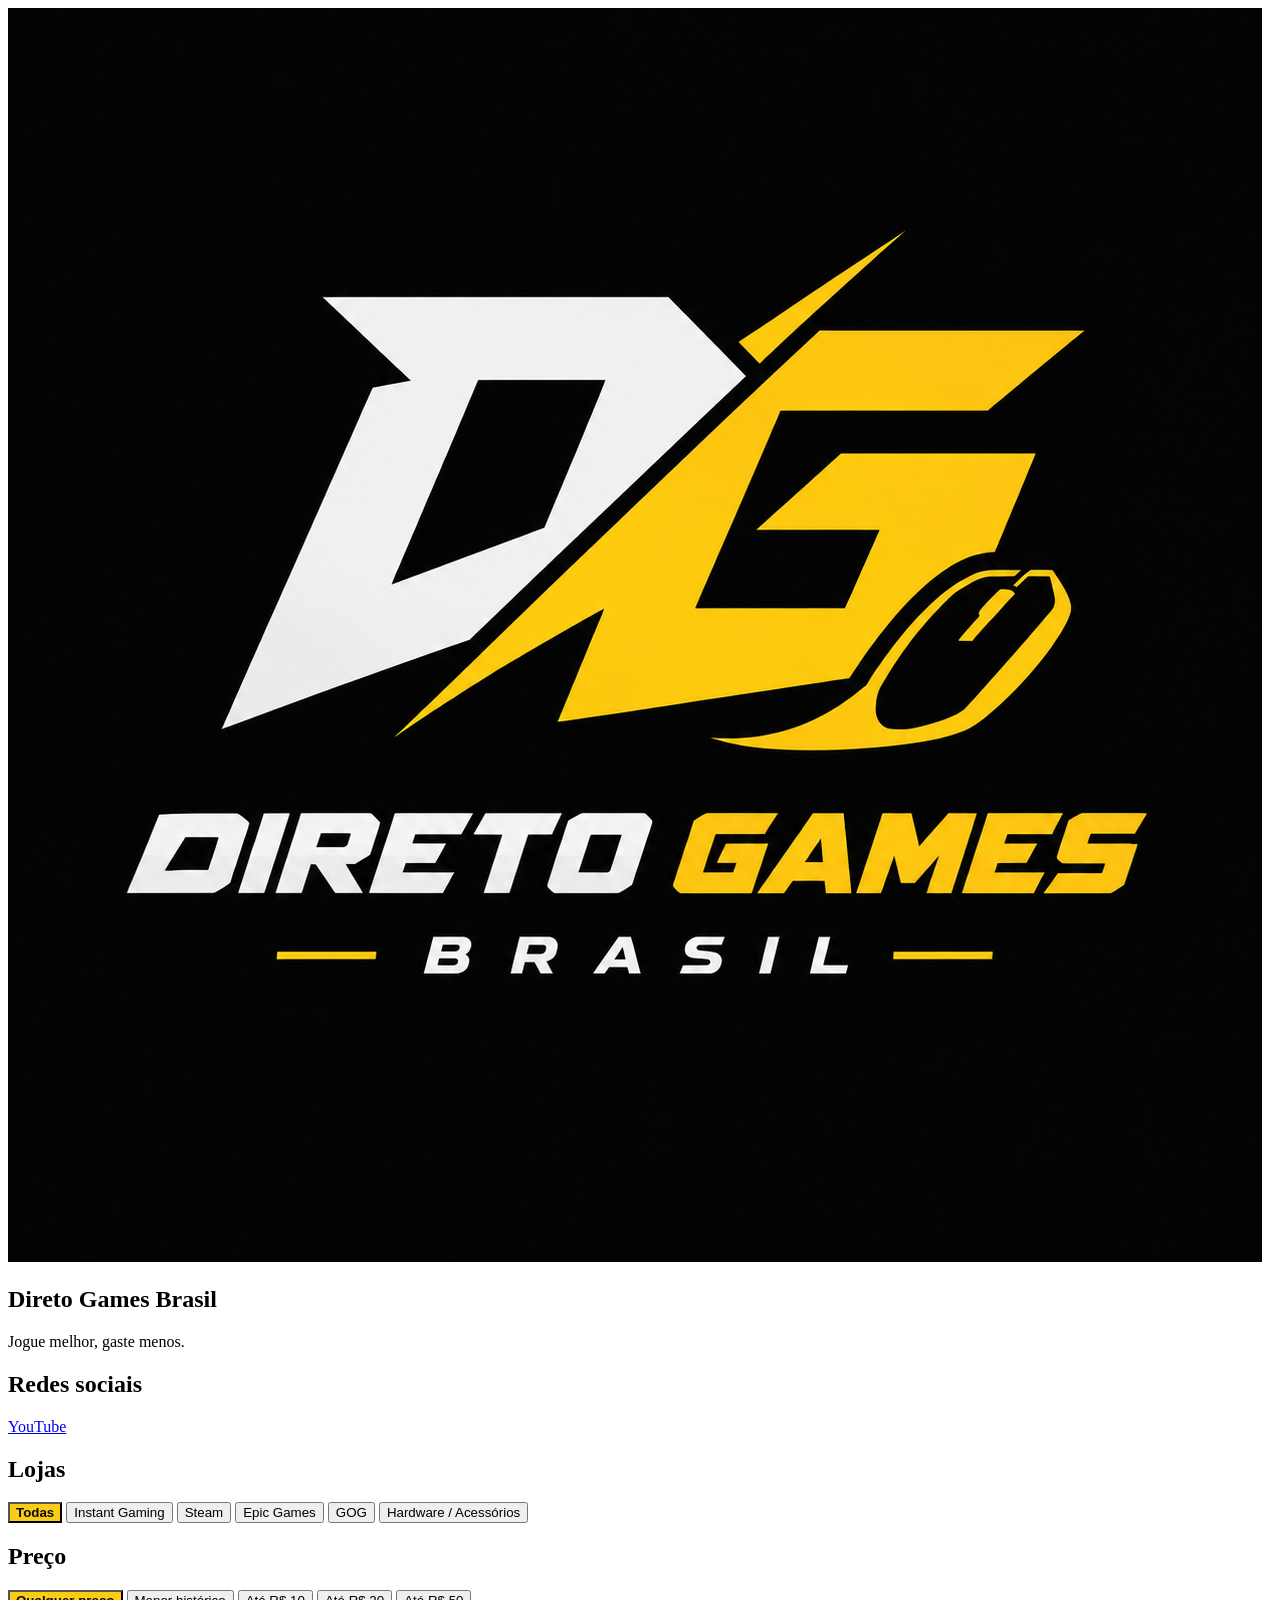
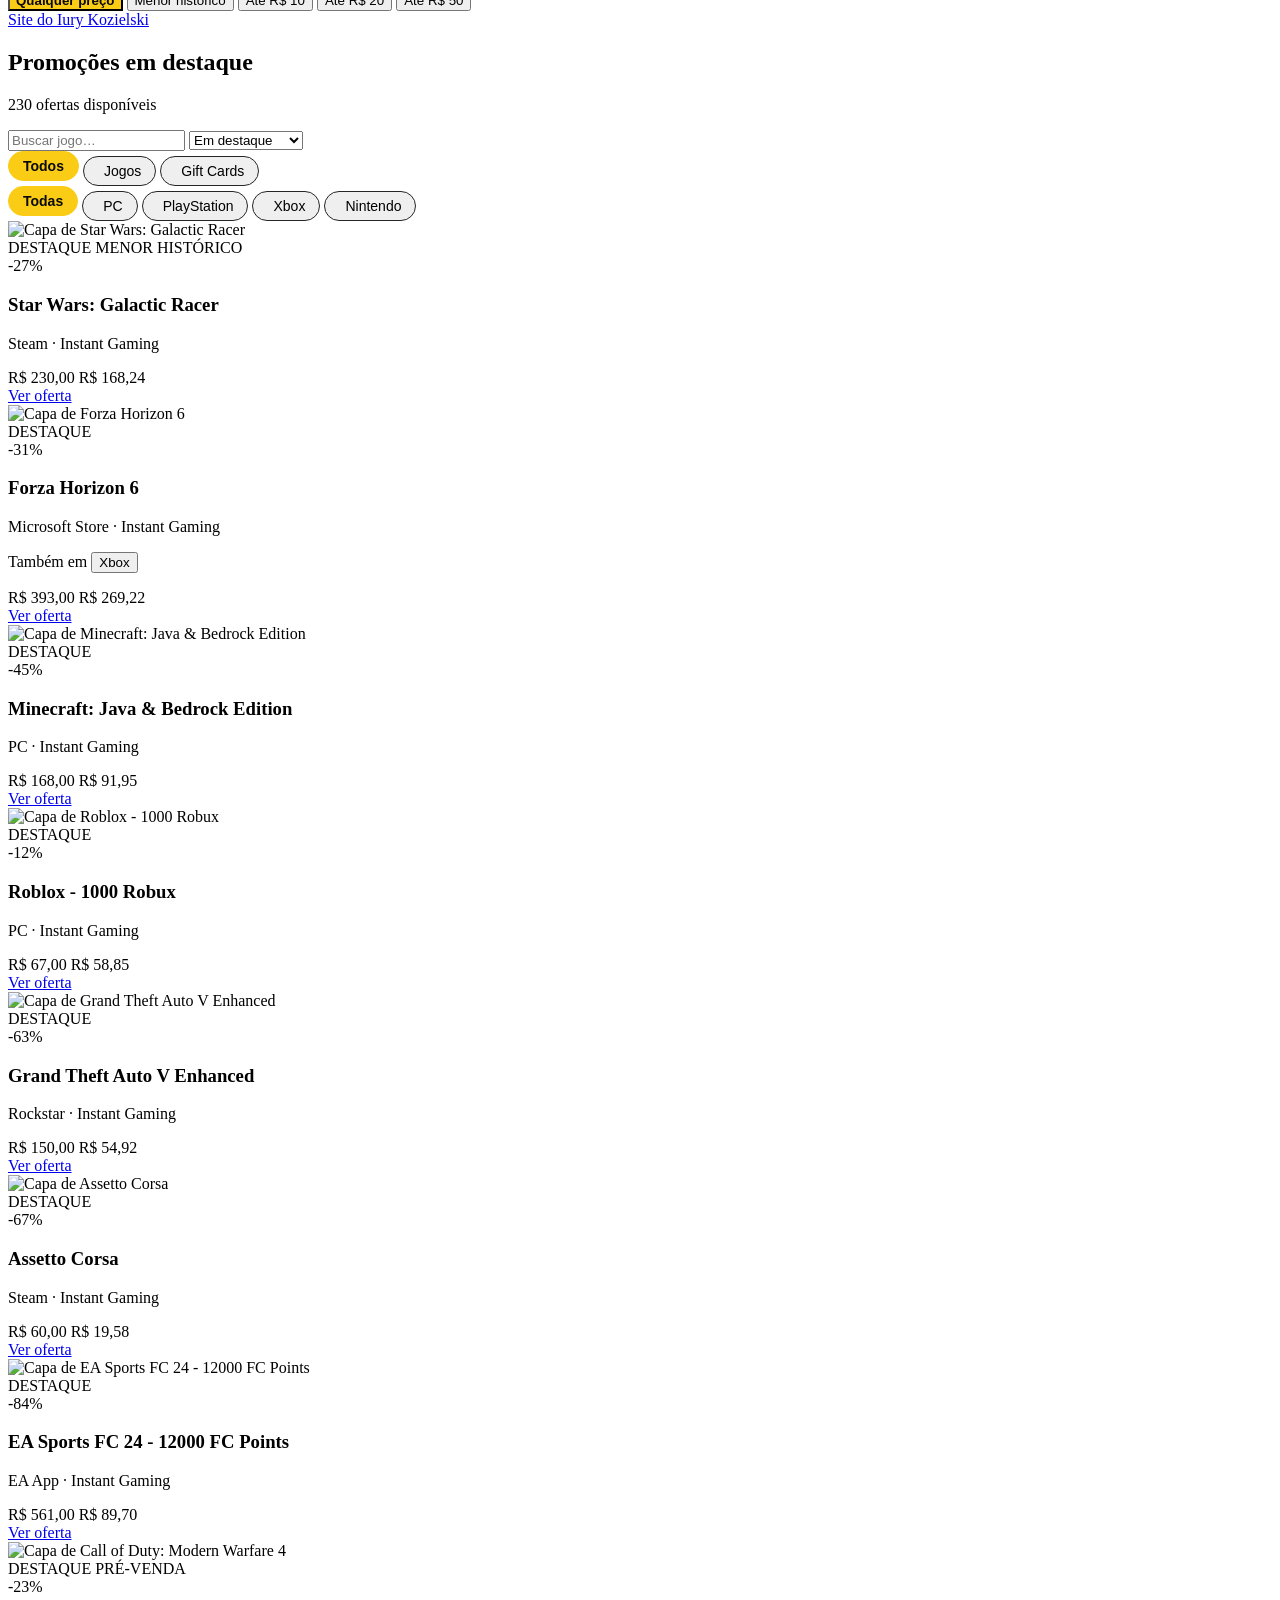
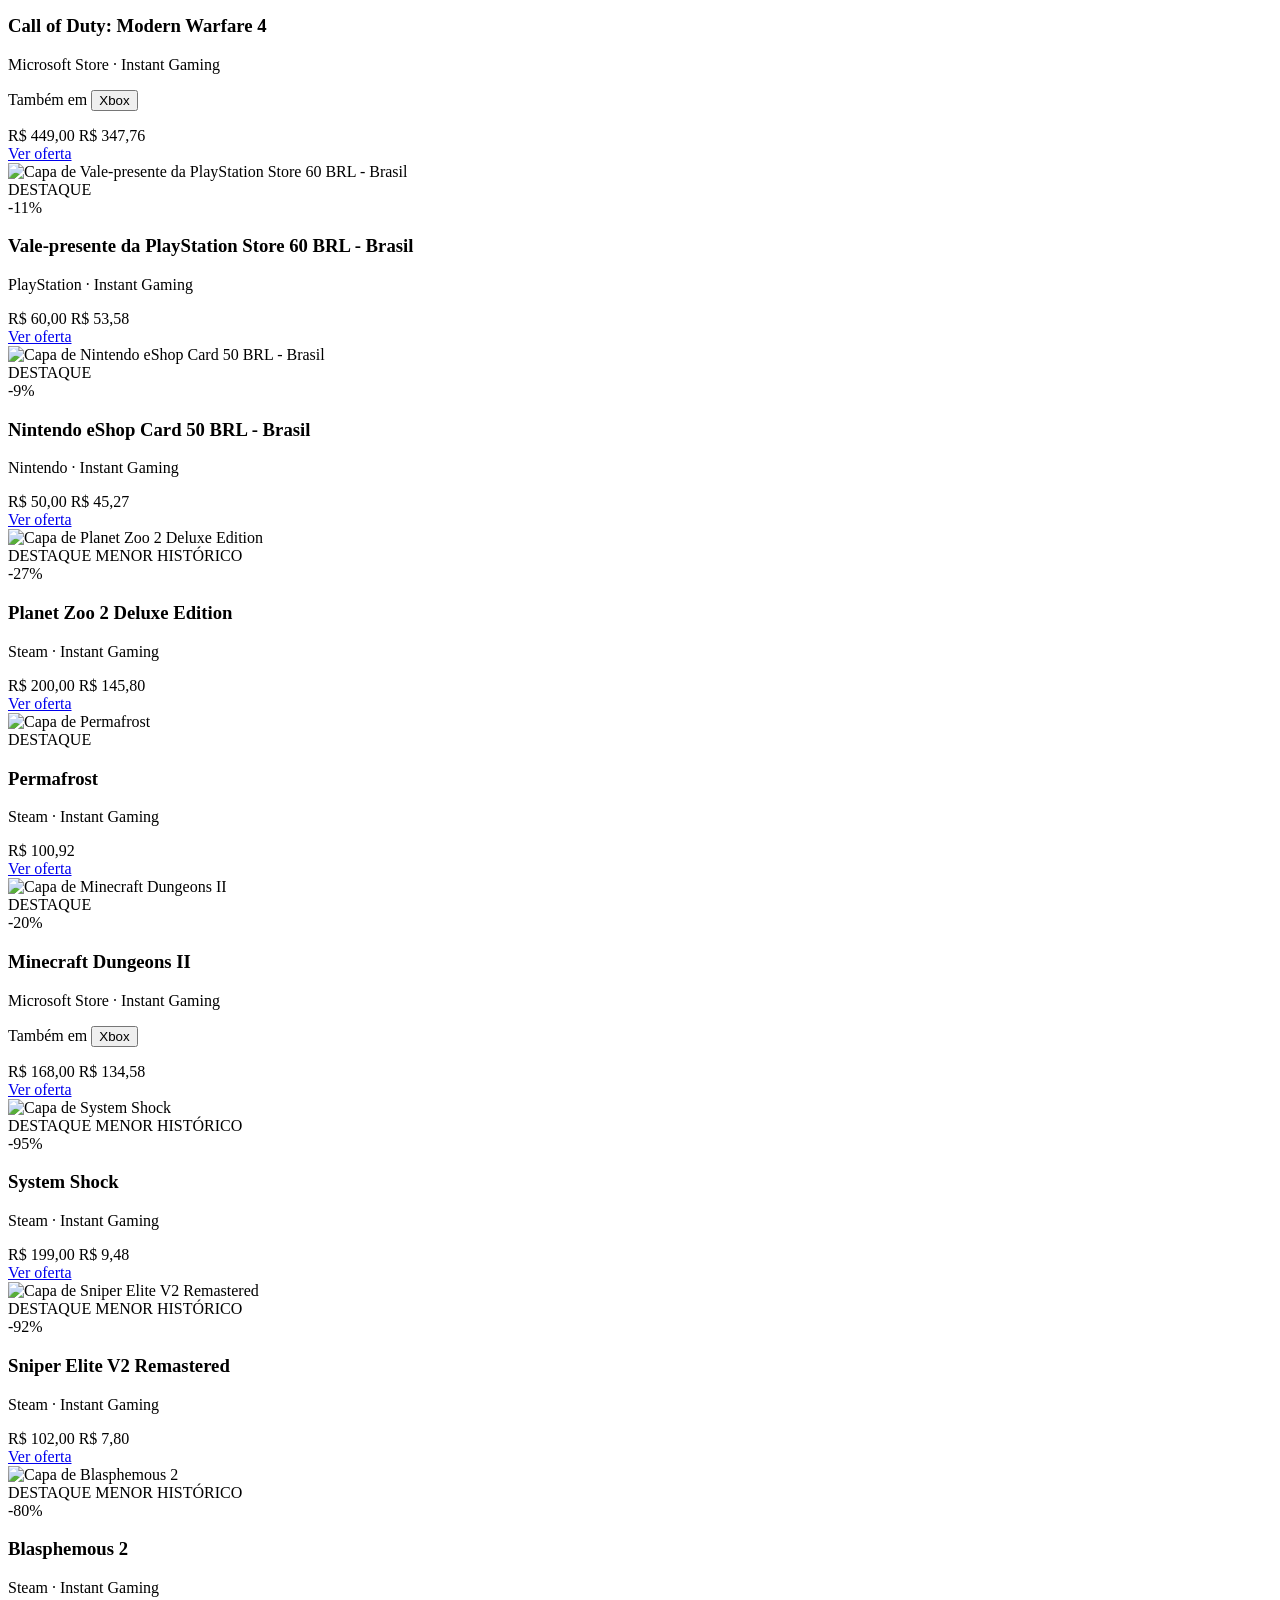
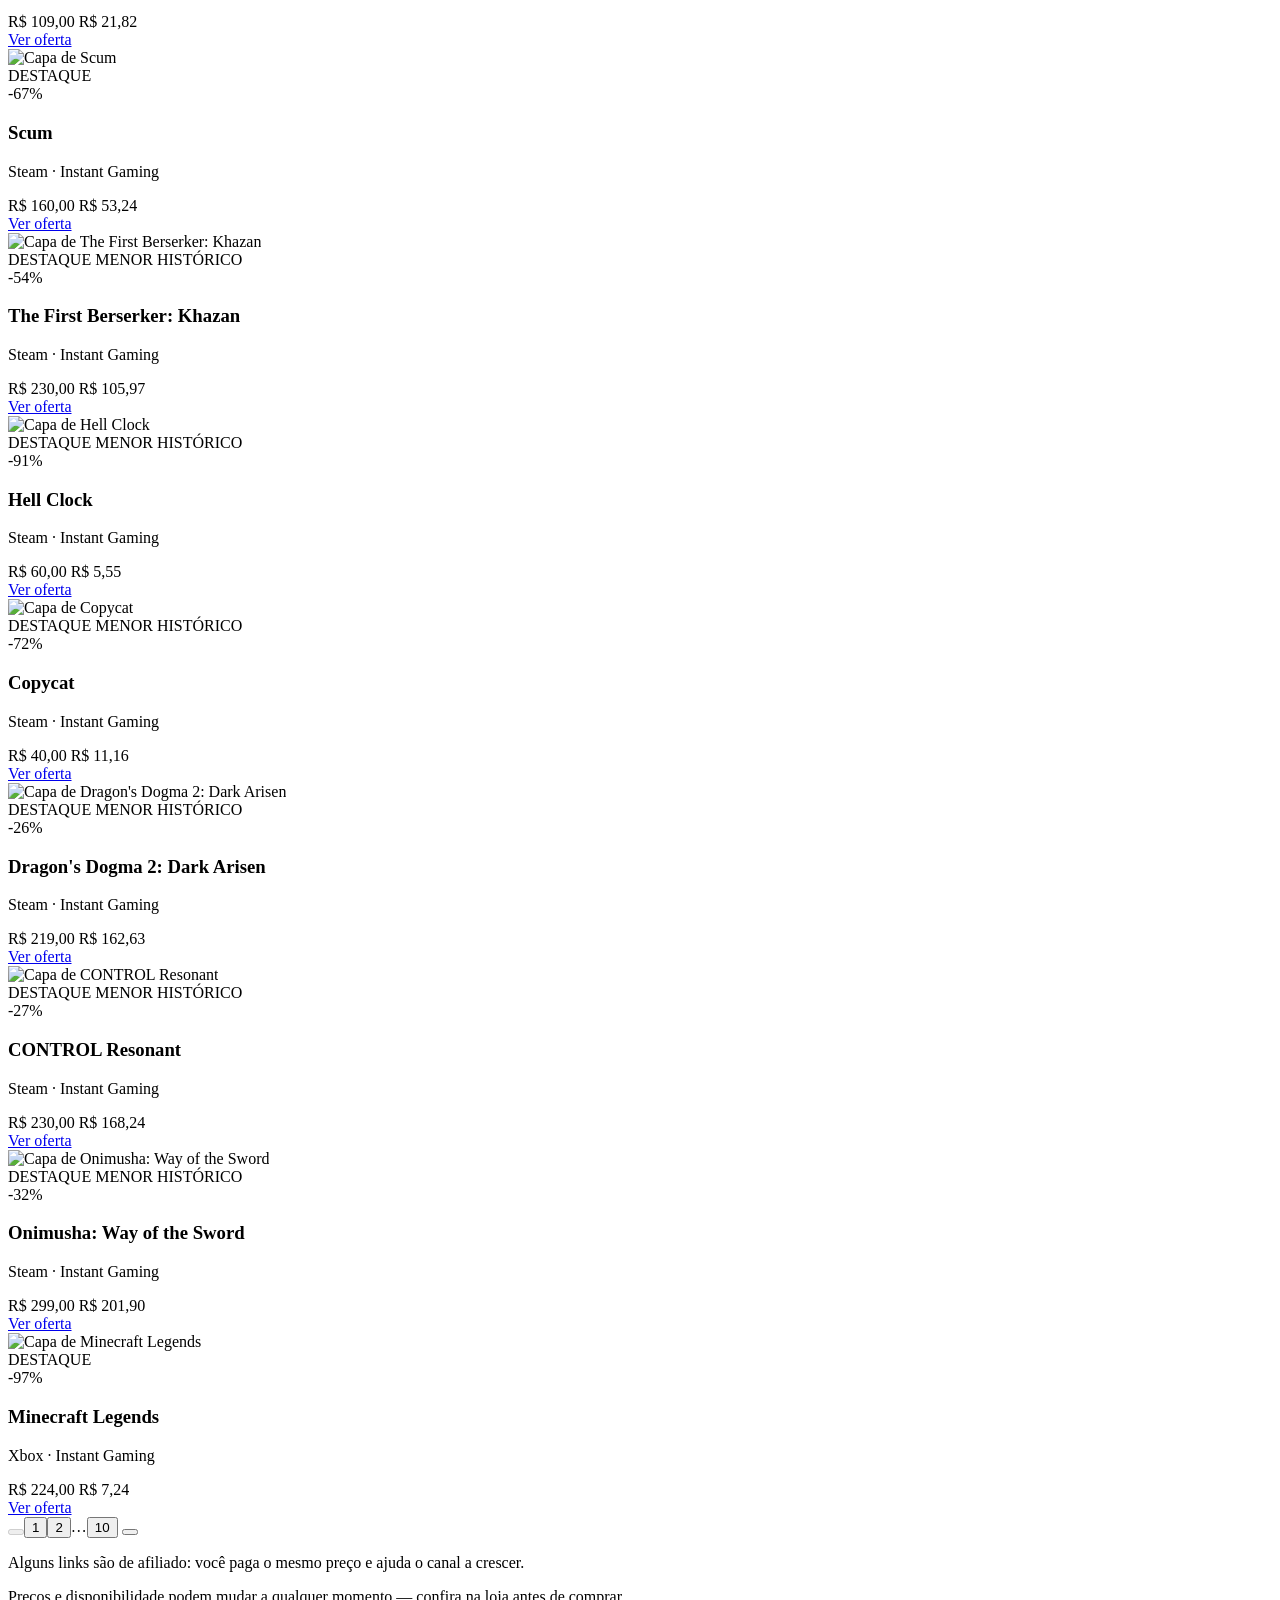
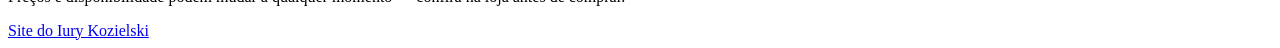
==== Front/diretogames/index.html @ 2d15b0ff "Adiciona site de promoções do canal Direto Games Brasil - Nova página do canal no portfólio (canal-d" ====
<!DOCTYPE html>
<html lang="pt-BR">
<head>
  <meta charset="UTF-8" />
  <meta name="viewport" content="width=device-width, initial-scale=1.0" />
  <title>Direto Games Brasil · Promoções de Jogos</title>
  <meta name="description" content="Tutoriais, dicas e promoções pra você jogar melhor e gastar menos. As melhores ofertas de jogos selecionadas pelo canal Direto Games Brasil." />
  <link rel="icon" type="image/png" href="../assets/logo-diretogames.png" />
  <script src="https://cdn.tailwindcss.com"></script>
  <script>
    // Cores da marca, tiradas do logo (preto + amarelo + branco).
    tailwind.config = {
      theme: {
        extend: {
          colors: {
            marca: { DEFAULT: "#FACC15", escuro: "#CA8A04" },
            fundo: { DEFAULT: "#0A0A0A", card: "#141414", borda: "#262626" },
          },
        },
      },
    };
  </script>
  <link rel="stylesheet" href="https://cdn.jsdelivr.net/npm/@tabler/icons-webfont@2.44.0/tabler-icons.min.css" />
  <style>
    /* Botões de filtro: o ativo fica amarelo; o JS só troca a classe "ativo". */
    .filtro { transition: background-color .15s, color .15s; }
    .filtro.ativo { background: #FACC15; color: #0A0A0A; font-weight: 600; }
    .filtro:not(.ativo):hover { background: #1f1f1f; }
    /* Versão "pílula" dos filtros, usada na linha de tipo/plataforma acima da grade. */
    .chip { display: inline-flex; align-items: center; gap: .375rem; padding: .375rem .875rem; border-radius: 9999px; border: 1px solid #262626; font-size: .875rem; }
    .chip.ativo { border-color: #FACC15; }
  </style>
</head>
<body class="bg-fundo text-neutral-100 min-h-screen">

  <div class="md:flex">

    <!-- Lateral: no desktop fica fixa à esquerda; no celular vira um bloco no topo -->
    <aside class="md:w-64 md:fixed md:inset-y-0 md:overflow-y-auto bg-fundo-card border-b md:border-b-0 md:border-r border-fundo-borda p-5 space-y-6">
      <div class="flex md:flex-col items-center gap-4 md:gap-3 md:text-center">
        <img src="../assets/logo-diretogames.png" alt="Logo do canal Direto Games Brasil" class="w-16 h-16 md:w-28 md:h-28 rounded-full object-cover border-2 border-marca" />
        <div>
          <h1 class="text-lg md:text-xl font-bold">Direto Games Brasil</h1>
          <p class="text-xs text-neutral-400">Jogue melhor, gaste menos.</p>
        </div>
      </div>

      <div>
        <h2 class="px-2 text-xs font-semibold tracking-wider text-neutral-500 uppercase">Redes sociais</h2>
        <div class="mt-2 flex md:flex-col flex-wrap gap-1">
          <a href="https://www.youtube.com/@diretogamesbrasil?sub_confirmation=1" target="_blank" rel="noopener" class="flex items-center gap-3 px-2 py-2 text-sm rounded-md hover:bg-[#1f1f1f] transition">
            <i class="ti ti-brand-youtube text-lg text-red-500"></i> YouTube
          </a>
        </div>
      </div>

      <!-- data-loja precisa bater com o campo "loja" da promoção (ver promocoes-dados.js) -->
      <div>
        <h2 class="px-2 text-xs font-semibold tracking-wider text-neutral-500 uppercase">Lojas</h2>
        <div class="mt-2 flex md:flex-col flex-wrap gap-1" id="filtros-loja">
          <button type="button" class="filtro ativo flex items-center gap-3 px-3 py-2 text-sm rounded-md text-left" data-loja="todas"><i class="ti ti-layout-grid"></i> Todas</button>
          <button type="button" class="filtro flex items-center gap-3 px-3 py-2 text-sm rounded-md text-left" data-loja="Instant Gaming"><i class="ti ti-bolt"></i> Instant Gaming</button>
          <button type="button" class="filtro flex items-center gap-3 px-3 py-2 text-sm rounded-md text-left" data-loja="Steam"><i class="ti ti-brand-steam"></i> Steam</button>
          <button type="button" class="filtro flex items-center gap-3 px-3 py-2 text-sm rounded-md text-left" data-loja="Epic Games"><i class="ti ti-building-store"></i> Epic Games</button>
          <button type="button" class="filtro flex items-center gap-3 px-3 py-2 text-sm rounded-md text-left" data-loja="GOG"><i class="ti ti-device-gamepad-2"></i> GOG</button>
          <button type="button" class="filtro flex items-center gap-3 px-3 py-2 text-sm rounded-md text-left" data-loja="Hardware"><i class="ti ti-keyboard"></i> Hardware / Acessórios</button>
        </div>
      </div>

      <!-- data-preco: "historico" = só menor histórico; número = preço máximo em reais -->
      <div>
        <h2 class="px-2 text-xs font-semibold tracking-wider text-neutral-500 uppercase">Preço</h2>
        <div class="mt-2 flex md:flex-col flex-wrap gap-1" id="filtros-preco">
          <button type="button" class="filtro ativo flex items-center gap-3 px-3 py-2 text-sm rounded-md text-left" data-preco="qualquer"><i class="ti ti-coins"></i> Qualquer preço</button>
          <button type="button" class="filtro flex items-center gap-3 px-3 py-2 text-sm rounded-md text-left" data-preco="historico"><i class="ti ti-trending-down"></i> Menor histórico</button>
          <button type="button" class="filtro flex items-center gap-3 px-3 py-2 text-sm rounded-md text-left" data-preco="10"><i class="ti ti-tag"></i> Até R$ 10</button>
          <button type="button" class="filtro flex items-center gap-3 px-3 py-2 text-sm rounded-md text-left" data-preco="20"><i class="ti ti-tag"></i> Até R$ 20</button>
          <button type="button" class="filtro flex items-center gap-3 px-3 py-2 text-sm rounded-md text-left" data-preco="50"><i class="ti ti-tag"></i> Até R$ 50</button>
        </div>
      </div>

      <a href="../index.html" class="hidden md:flex items-center gap-2 px-2 text-xs text-neutral-500 hover:text-neutral-300 transition">
        <i class="ti ti-arrow-left"></i> Site do Iury Kozielski
      </a>
    </aside>

    <main id="topo-promocoes" class="flex-1 md:ml-64 p-5 md:p-8 space-y-6">
      <div class="flex flex-col sm:flex-row sm:items-end sm:justify-between gap-4">
        <div>
          <h2 class="text-2xl font-bold flex items-center gap-2"><i class="ti ti-flame text-marca"></i>Promoções em destaque</h2>
          <p class="text-sm text-neutral-400" id="contador-promocoes"></p>
        </div>
        <div class="flex flex-col sm:flex-row gap-2">
          <label class="relative">
            <i class="ti ti-search absolute left-3 top-1/2 -translate-y-1/2 text-neutral-500"></i>
            <input type="search" id="busca-promocao" placeholder="Buscar jogo…" class="w-full sm:w-56 pl-9 pr-3 py-2 rounded-md bg-fundo-card border border-fundo-borda text-sm focus:outline-none focus:border-marca" />
          </label>
          <select id="ordem-promocao" class="px-3 py-2 rounded-md bg-fundo-card border border-fundo-borda text-sm focus:outline-none focus:border-marca">
            <option value="destaque">Em destaque</option>
            <option value="desconto">Maior desconto</option>
            <option value="preco">Menor preço</option>
          </select>
        </div>
      </div>

      <!-- Filtros de tipo e plataforma ficam aqui em cima da grade (e não na lateral)
           pra lateral continuar enxuta. Combinam com os filtros de loja/preço.
           O JS esconde a plataforma quando uma loja específica está selecionada
           (e a linha inteira no Hardware) — ver atualizarFiltrosVisiveis(). -->
      <div class="flex flex-wrap items-center gap-x-6 gap-y-3" id="linha-filtros">
        <div class="flex flex-wrap gap-1" id="filtros-tipo">
          <button type="button" class="filtro chip ativo" data-tipo="todos">Todos</button>
          <button type="button" class="filtro chip" data-tipo="jogo"><i class="ti ti-device-gamepad-2"></i> Jogos</button>
          <button type="button" class="filtro chip" data-tipo="giftcard"><i class="ti ti-gift-card"></i> Gift Cards</button>
        </div>
        <div class="flex flex-wrap items-center gap-x-6 gap-y-3" id="grupo-categoria">
          <div class="hidden sm:block w-px h-6 bg-fundo-borda"></div>
          <div class="flex flex-wrap gap-1" id="filtros-categoria">
            <button type="button" class="filtro chip ativo" data-categoria="todas">Todas</button>
            <button type="button" class="filtro chip" data-categoria="PC"><i class="ti ti-device-desktop"></i> PC</button>
            <button type="button" class="filtro chip" data-categoria="PlayStation"><i class="ti ti-device-gamepad"></i> PlayStation</button>
            <button type="button" class="filtro chip" data-categoria="Xbox"><i class="ti ti-brand-xbox"></i> Xbox</button>
            <button type="button" class="filtro chip" data-categoria="Nintendo"><i class="ti ti-device-nintendo"></i> Nintendo</button>
          </div>
        </div>
      </div>

      <div class="grid grid-cols-1 sm:grid-cols-2 xl:grid-cols-3 2xl:grid-cols-4 gap-5" id="grade-promocoes">
        <p class="text-neutral-500 text-sm col-span-full">Carregando promoções…</p>
      </div>

      <!-- Paginação numerada (‹ 1 2 3 … 10 ›), montada pelo JS em renderizarPaginacao() -->
      <nav id="paginacao" aria-label="Páginas de promoções" class="flex flex-wrap justify-center items-center gap-1"></nav>

      <footer class="pt-8 text-xs text-neutral-500 space-y-1">
        <p>Alguns links são de afiliado: você paga o mesmo preço e ajuda o canal a crescer.</p>
        <p>Preços e disponibilidade podem mudar a qualquer momento — confira na loja antes de comprar.</p>
        <a href="../index.html" class="md:hidden inline-flex items-center gap-2 pt-2 hover:text-neutral-300 transition"><i class="ti ti-arrow-left"></i> Site do Iury Kozielski</a>
      </footer>
    </main>
  </div>

  <script src="js/promocoes-instant-gaming.js"></script>
  <script src="js/promocoes-dados.js"></script>
  <script src="js/promocoes.js"></script>
</body>
</html>
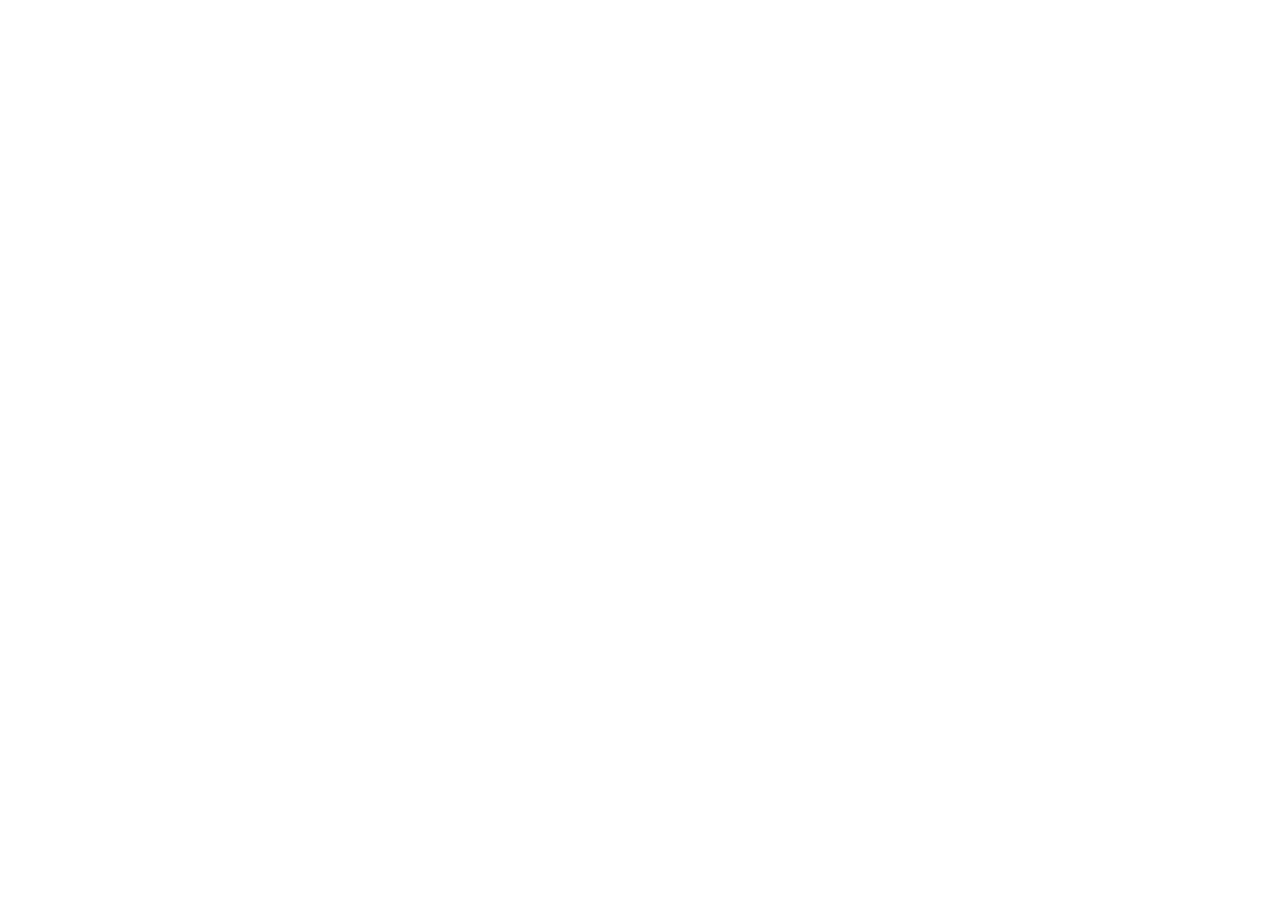
==== commit f7981e9f: "Redireciona endereço antigo das promoções pra Vercel Quem acessa ikozielski.github.io/diretogames/ (" ====
--- a/Front/diretogames/index.html
+++ b/Front/diretogames/index.html
@@ -2,146 +2,13 @@
 <html lang="pt-BR">
 <head>
   <meta charset="UTF-8" />
-  <meta name="viewport" content="width=device-width, initial-scale=1.0" />
+  <!-- O site de promoções mudou pra Vercel. Esta página só redireciona quem
+       ainda tem o endereço antigo (links no YouTube, favoritos, cache). -->
+  <meta http-equiv="refresh" content="0; url=https://diretogamesbrasil.vercel.app/" />
+  <link rel="canonical" href="https://diretogamesbrasil.vercel.app/" />
   <title>Direto Games Brasil · Promoções de Jogos</title>
-  <meta name="description" content="Tutoriais, dicas e promoções pra você jogar melhor e gastar menos. As melhores ofertas de jogos selecionadas pelo canal Direto Games Brasil." />
-  <link rel="icon" type="image/png" href="../assets/logo-diretogames.png" />
-  <script src="https://cdn.tailwindcss.com"></script>
-  <script>
-    // Cores da marca, tiradas do logo (preto + amarelo + branco).
-    tailwind.config = {
-      theme: {
-        extend: {
-          colors: {
-            marca: { DEFAULT: "#FACC15", escuro: "#CA8A04" },
-            fundo: { DEFAULT: "#0A0A0A", card: "#141414", borda: "#262626" },
-          },
-        },
-      },
-    };
-  </script>
-  <link rel="stylesheet" href="https://cdn.jsdelivr.net/npm/@tabler/icons-webfont@2.44.0/tabler-icons.min.css" />
-  <style>
-    /* Botões de filtro: o ativo fica amarelo; o JS só troca a classe "ativo". */
-    .filtro { transition: background-color .15s, color .15s; }
-    .filtro.ativo { background: #FACC15; color: #0A0A0A; font-weight: 600; }
-    .filtro:not(.ativo):hover { background: #1f1f1f; }
-    /* Versão "pílula" dos filtros, usada na linha de tipo/plataforma acima da grade. */
-    .chip { display: inline-flex; align-items: center; gap: .375rem; padding: .375rem .875rem; border-radius: 9999px; border: 1px solid #262626; font-size: .875rem; }
-    .chip.ativo { border-color: #FACC15; }
-  </style>
 </head>
-<body class="bg-fundo text-neutral-100 min-h-screen">
-
-  <div class="md:flex">
-
-    <!-- Lateral: no desktop fica fixa à esquerda; no celular vira um bloco no topo -->
-    <aside class="md:w-64 md:fixed md:inset-y-0 md:overflow-y-auto bg-fundo-card border-b md:border-b-0 md:border-r border-fundo-borda p-5 space-y-6">
-      <div class="flex md:flex-col items-center gap-4 md:gap-3 md:text-center">
-        <img src="../assets/logo-diretogames.png" alt="Logo do canal Direto Games Brasil" class="w-16 h-16 md:w-28 md:h-28 rounded-full object-cover border-2 border-marca" />
-        <div>
-          <h1 class="text-lg md:text-xl font-bold">Direto Games Brasil</h1>
-          <p class="text-xs text-neutral-400">Jogue melhor, gaste menos.</p>
-        </div>
-      </div>
-
-      <div>
-        <h2 class="px-2 text-xs font-semibold tracking-wider text-neutral-500 uppercase">Redes sociais</h2>
-        <div class="mt-2 flex md:flex-col flex-wrap gap-1">
-          <a href="https://www.youtube.com/@diretogamesbrasil?sub_confirmation=1" target="_blank" rel="noopener" class="flex items-center gap-3 px-2 py-2 text-sm rounded-md hover:bg-[#1f1f1f] transition">
-            <i class="ti ti-brand-youtube text-lg text-red-500"></i> YouTube
-          </a>
-        </div>
-      </div>
-
-      <!-- data-loja precisa bater com o campo "loja" da promoção (ver promocoes-dados.js) -->
-      <div>
-        <h2 class="px-2 text-xs font-semibold tracking-wider text-neutral-500 uppercase">Lojas</h2>
-        <div class="mt-2 flex md:flex-col flex-wrap gap-1" id="filtros-loja">
-          <button type="button" class="filtro ativo flex items-center gap-3 px-3 py-2 text-sm rounded-md text-left" data-loja="todas"><i class="ti ti-layout-grid"></i> Todas</button>
-          <button type="button" class="filtro flex items-center gap-3 px-3 py-2 text-sm rounded-md text-left" data-loja="Instant Gaming"><i class="ti ti-bolt"></i> Instant Gaming</button>
-          <button type="button" class="filtro flex items-center gap-3 px-3 py-2 text-sm rounded-md text-left" data-loja="Steam"><i class="ti ti-brand-steam"></i> Steam</button>
-          <button type="button" class="filtro flex items-center gap-3 px-3 py-2 text-sm rounded-md text-left" data-loja="Epic Games"><i class="ti ti-building-store"></i> Epic Games</button>
-          <button type="button" class="filtro flex items-center gap-3 px-3 py-2 text-sm rounded-md text-left" data-loja="GOG"><i class="ti ti-device-gamepad-2"></i> GOG</button>
-          <button type="button" class="filtro flex items-center gap-3 px-3 py-2 text-sm rounded-md text-left" data-loja="Hardware"><i class="ti ti-keyboard"></i> Hardware / Acessórios</button>
-        </div>
-      </div>
-
-      <!-- data-preco: "historico" = só menor histórico; número = preço máximo em reais -->
-      <div>
-        <h2 class="px-2 text-xs font-semibold tracking-wider text-neutral-500 uppercase">Preço</h2>
-        <div class="mt-2 flex md:flex-col flex-wrap gap-1" id="filtros-preco">
-          <button type="button" class="filtro ativo flex items-center gap-3 px-3 py-2 text-sm rounded-md text-left" data-preco="qualquer"><i class="ti ti-coins"></i> Qualquer preço</button>
-          <button type="button" class="filtro flex items-center gap-3 px-3 py-2 text-sm rounded-md text-left" data-preco="historico"><i class="ti ti-trending-down"></i> Menor histórico</button>
-          <button type="button" class="filtro flex items-center gap-3 px-3 py-2 text-sm rounded-md text-left" data-preco="10"><i class="ti ti-tag"></i> Até R$ 10</button>
-          <button type="button" class="filtro flex items-center gap-3 px-3 py-2 text-sm rounded-md text-left" data-preco="20"><i class="ti ti-tag"></i> Até R$ 20</button>
-          <button type="button" class="filtro flex items-center gap-3 px-3 py-2 text-sm rounded-md text-left" data-preco="50"><i class="ti ti-tag"></i> Até R$ 50</button>
-        </div>
-      </div>
-
-      <a href="../index.html" class="hidden md:flex items-center gap-2 px-2 text-xs text-neutral-500 hover:text-neutral-300 transition">
-        <i class="ti ti-arrow-left"></i> Site do Iury Kozielski
-      </a>
-    </aside>
-
-    <main id="topo-promocoes" class="flex-1 md:ml-64 p-5 md:p-8 space-y-6">
-      <div class="flex flex-col sm:flex-row sm:items-end sm:justify-between gap-4">
-        <div>
-          <h2 class="text-2xl font-bold flex items-center gap-2"><i class="ti ti-flame text-marca"></i>Promoções em destaque</h2>
-          <p class="text-sm text-neutral-400" id="contador-promocoes"></p>
-        </div>
-        <div class="flex flex-col sm:flex-row gap-2">
-          <label class="relative">
-            <i class="ti ti-search absolute left-3 top-1/2 -translate-y-1/2 text-neutral-500"></i>
-            <input type="search" id="busca-promocao" placeholder="Buscar jogo…" class="w-full sm:w-56 pl-9 pr-3 py-2 rounded-md bg-fundo-card border border-fundo-borda text-sm focus:outline-none focus:border-marca" />
-          </label>
-          <select id="ordem-promocao" class="px-3 py-2 rounded-md bg-fundo-card border border-fundo-borda text-sm focus:outline-none focus:border-marca">
-            <option value="destaque">Em destaque</option>
-            <option value="desconto">Maior desconto</option>
-            <option value="preco">Menor preço</option>
-          </select>
-        </div>
-      </div>
-
-      <!-- Filtros de tipo e plataforma ficam aqui em cima da grade (e não na lateral)
-           pra lateral continuar enxuta. Combinam com os filtros de loja/preço.
-           O JS esconde a plataforma quando uma loja específica está selecionada
-           (e a linha inteira no Hardware) — ver atualizarFiltrosVisiveis(). -->
-      <div class="flex flex-wrap items-center gap-x-6 gap-y-3" id="linha-filtros">
-        <div class="flex flex-wrap gap-1" id="filtros-tipo">
-          <button type="button" class="filtro chip ativo" data-tipo="todos">Todos</button>
-          <button type="button" class="filtro chip" data-tipo="jogo"><i class="ti ti-device-gamepad-2"></i> Jogos</button>
-          <button type="button" class="filtro chip" data-tipo="giftcard"><i class="ti ti-gift-card"></i> Gift Cards</button>
-        </div>
-        <div class="flex flex-wrap items-center gap-x-6 gap-y-3" id="grupo-categoria">
-          <div class="hidden sm:block w-px h-6 bg-fundo-borda"></div>
-          <div class="flex flex-wrap gap-1" id="filtros-categoria">
-            <button type="button" class="filtro chip ativo" data-categoria="todas">Todas</button>
-            <button type="button" class="filtro chip" data-categoria="PC"><i class="ti ti-device-desktop"></i> PC</button>
-            <button type="button" class="filtro chip" data-categoria="PlayStation"><i class="ti ti-device-gamepad"></i> PlayStation</button>
-            <button type="button" class="filtro chip" data-categoria="Xbox"><i class="ti ti-brand-xbox"></i> Xbox</button>
-            <button type="button" class="filtro chip" data-categoria="Nintendo"><i class="ti ti-device-nintendo"></i> Nintendo</button>
-          </div>
-        </div>
-      </div>
-
-      <div class="grid grid-cols-1 sm:grid-cols-2 xl:grid-cols-3 2xl:grid-cols-4 gap-5" id="grade-promocoes">
-        <p class="text-neutral-500 text-sm col-span-full">Carregando promoções…</p>
-      </div>
-
-      <!-- Paginação numerada (‹ 1 2 3 … 10 ›), montada pelo JS em renderizarPaginacao() -->
-      <nav id="paginacao" aria-label="Páginas de promoções" class="flex flex-wrap justify-center items-center gap-1"></nav>
-
-      <footer class="pt-8 text-xs text-neutral-500 space-y-1">
-        <p>Alguns links são de afiliado: você paga o mesmo preço e ajuda o canal a crescer.</p>
-        <p>Preços e disponibilidade podem mudar a qualquer momento — confira na loja antes de comprar.</p>
-        <a href="../index.html" class="md:hidden inline-flex items-center gap-2 pt-2 hover:text-neutral-300 transition"><i class="ti ti-arrow-left"></i> Site do Iury Kozielski</a>
-      </footer>
-    </main>
-  </div>
-
-  <script src="js/promocoes-instant-gaming.js"></script>
-  <script src="js/promocoes-dados.js"></script>
-  <script src="js/promocoes.js"></script>
+<body>
+  <p>As promoções mudaram de endereço: <a href="https://diretogamesbrasil.vercel.app/">diretogamesbrasil.vercel.app</a></p>
 </body>
 </html>
